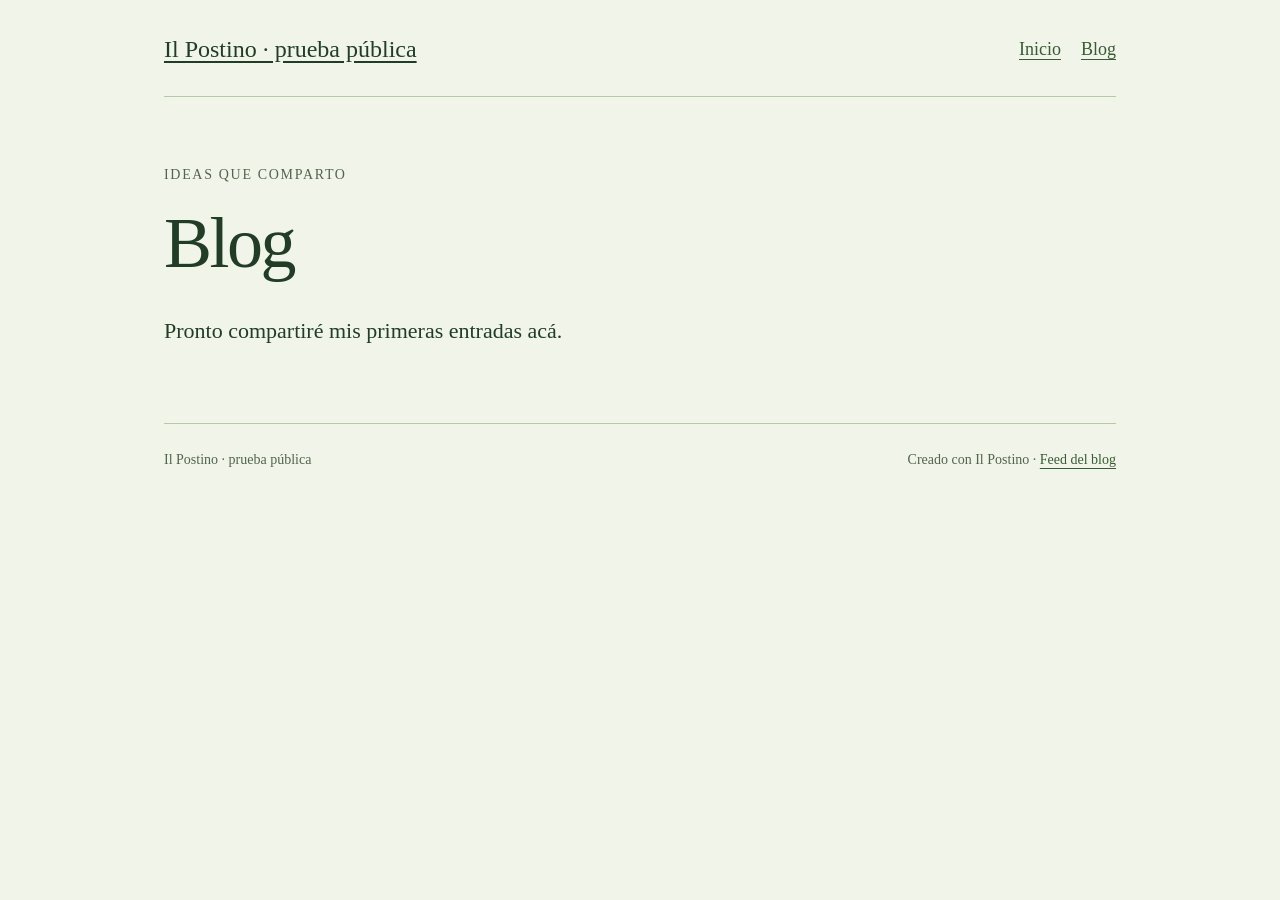
==== blog/index.html @ e08b08ed "Publish website and blog · Il Postino" ====
<!doctype html>
<html lang="es"><head><meta charset="utf-8"><meta name="viewport" content="width=device-width,initial-scale=1">
<title>Blog — Il Postino · prueba pública</title><meta name="description" content="Entradas de Il Postino · prueba pública">
<link rel="canonical" href="https://ilpostinobot.github.io/jb-ilpostino-verificacion/blog/"><link rel="stylesheet" href="../assets/postino.css">
<link rel="alternate" type="application/feed+json" title="Blog" href="../blog/feed.json">
</head><body><a class="skip" href="#contenido">Saltar al contenido</a><div class="wrap">
<header><a class="brand" href="../index.html">Il Postino · prueba pública</a><nav aria-label="Navegación principal"><a href="../index.html">Inicio</a><a href="../blog/">Blog</a></nav></header>
<main id="contenido"><p class="eyebrow">Ideas que comparto</p><h1>Blog</h1><p class="lede">Pronto compartiré mis primeras entradas acá.</p></main><footer><span>Il Postino · prueba pública</span><span>Creado con Il Postino · <a href="../blog/feed.json">Feed del blog</a></span></footer>
</div></body></html>
---- assets/postino.css ----
:root{--bg:#f7f3ea;--text:#18332f;--accent:#97422c;--muted:#51615a;--line:#c5cec3}
*{box-sizing:border-box}html{font-size:18px}body{margin:0;background:var(--bg);color:var(--text);font-family:Arial,sans-serif;line-height:1.65;overflow-wrap:anywhere}
a{color:var(--accent);text-underline-offset:4px}a:hover{text-decoration-thickness:2px}a:focus-visible{outline:3px solid var(--accent);outline-offset:5px}
.wrap{max-width:1080px;margin:auto;padding:28px clamp(20px,5vw,64px)}header{display:flex;align-items:center;justify-content:space-between;gap:24px;flex-wrap:wrap;border-bottom:1px solid var(--line);padding-bottom:24px}
.brand{font-family:Georgia,serif;font-size:24px;color:var(--text)}nav{display:flex;gap:20px;flex-wrap:wrap}nav a{display:inline-flex;align-items:center;min-height:44px}
main{padding:52px 0}h1,h2,h3{font-family:Georgia,serif;font-weight:normal;line-height:1.15}h1{font-size:clamp(36px,7vw,72px);letter-spacing:-.035em;max-width:850px;margin:16px 0 28px}h2{font-size:32px;margin:0 0 20px}
.eyebrow,.meta,footer{font-size:14px;color:var(--muted)}.eyebrow{text-transform:uppercase;letter-spacing:.12em}.lede{font-size:22px;max-width:720px}.copy{max-width:720px;white-space:pre-wrap}.copy p{white-space:normal}
.button{display:inline-block;padding:12px 24px;background:var(--text);color:var(--bg);border-radius:6px;font-size:18px;margin:16px 0;text-decoration:none}
.section{border-top:1px solid var(--line);margin-top:48px;padding-top:36px}.cards{display:grid;grid-template-columns:repeat(auto-fit,minmax(min(100%,280px),1fr));gap:28px}.card{padding:24px 0;border-top:1px solid var(--line)}.card h2{font-size:28px;margin:12px 0}.card p{margin:16px 0}.card .read{display:inline-block;min-height:44px}
.photo{display:block;width:100%;max-width:720px;height:auto;border-radius:10px;margin:28px 0}.profile{max-width:240px}footer{border-top:1px solid var(--line);padding:24px 0;display:flex;justify-content:space-between;gap:20px;flex-wrap:wrap}
.skip{position:absolute;left:20px;top:-100px;background:var(--bg);padding:12px}.skip:focus{top:10px}ul{padding-left:24px}@media(max-width:480px){main{padding:36px 0}.lede{font-size:20px}header{gap:12px}}
@media(prefers-reduced-motion:reduce){*{scroll-behavior:auto}}
:root{--bg:#f1f5e9;--text:#213d28;--accent:#395b35;--muted:#52644f;--line:#b7c8aa}body{font-family:Georgia,serif}
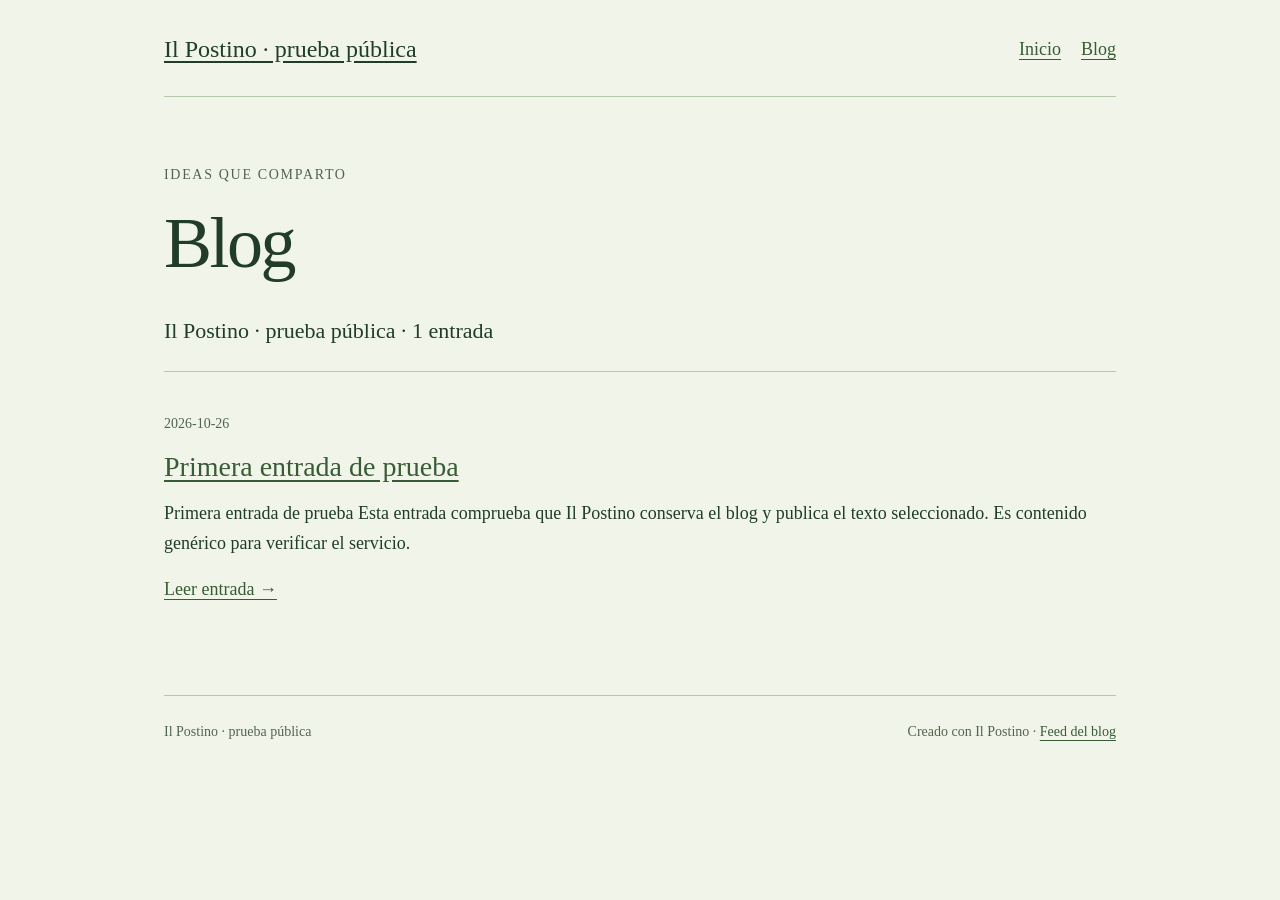
==== commit b9f93fce: "Publish blog entry · Il Postino" ====
--- a/blog/index.html
+++ b/blog/index.html
@@ -5,5 +5,5 @@
 <link rel="alternate" type="application/feed+json" title="Blog" href="../blog/feed.json">
 </head><body><a class="skip" href="#contenido">Saltar al contenido</a><div class="wrap">
 <header><a class="brand" href="../index.html">Il Postino · prueba pública</a><nav aria-label="Navegación principal"><a href="../index.html">Inicio</a><a href="../blog/">Blog</a></nav></header>
-<main id="contenido"><p class="eyebrow">Ideas que comparto</p><h1>Blog</h1><p class="lede">Pronto compartiré mis primeras entradas acá.</p></main><footer><span>Il Postino · prueba pública</span><span>Creado con Il Postino · <a href="../blog/feed.json">Feed del blog</a></span></footer>
+<main id="contenido"><p class="eyebrow">Ideas que comparto</p><h1>Blog</h1><p class="lede">Il Postino · prueba pública · 1 entrada</p><div class="cards"><article class="card"><p class="meta">2026-10-26</p><h2><a href="primera-prueba.html">Primera entrada de prueba</a></h2><p>Primera entrada de prueba  Esta entrada comprueba que Il Postino conserva el blog y publica el texto seleccionado. Es contenido genérico para verificar el servicio. </p><a class="read" href="primera-prueba.html">Leer entrada →</a></article></div></main><footer><span>Il Postino · prueba pública</span><span>Creado con Il Postino · <a href="../blog/feed.json">Feed del blog</a></span></footer>
 </div></body></html>
